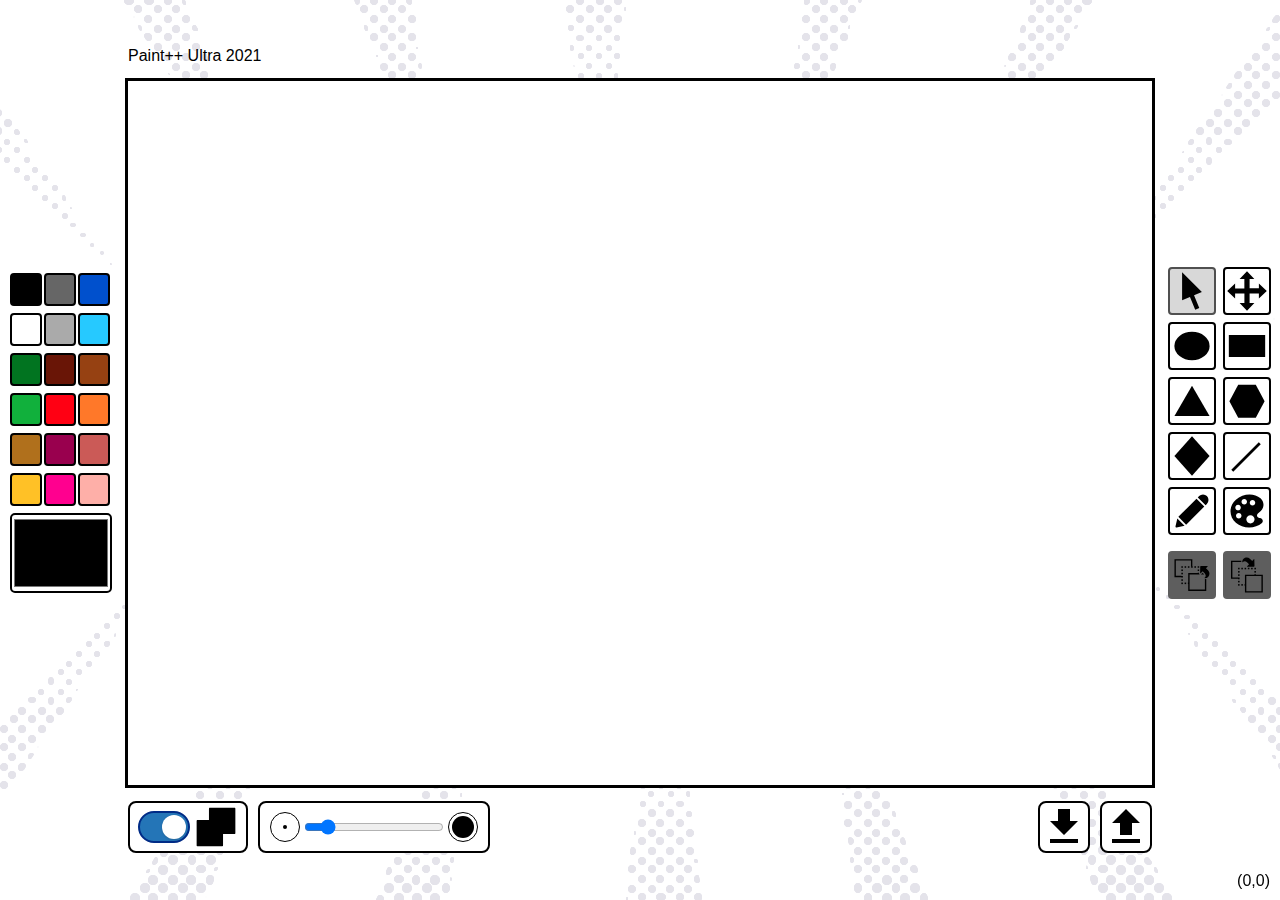
==== index.html @ eb9f4074 "Initial commit" ====
<!doctype html>
<html lang="en">
<head>
  <meta charset="utf-8">
  <title>Paint++ Ultra 2021</title>
  <base href="/">
  <meta name="viewport" content="width=device-width, initial-scale=1">
  <link rel="icon" type="image/x-icon" href="favicon.ico">
<link rel="stylesheet" href="styles.85a7ee2a52427e9ab8f0.css"></head>
<body>
  <app-root></app-root>
<script src="runtime.7b63b9fd40098a2e8207.js" defer></script><script src="polyfills.94daefd414b8355106ab.js" defer></script><script src="main.b0502a61ca4524dc1e3b.js" defer></script></body>
</html>
---- styles.85a7ee2a52427e9ab8f0.css ----
body,html{height:100%}body{margin:0;font-family:-apple-system,BlinkMacSystemFont,Segoe UI,Roboto,Helvetica,Arial,sans-serif,Apple Color Emoji,Segoe UI Emoji,Segoe UI Symbol;-webkit-font-smoothing:antialiased;-moz-osx-font-smoothing:grayscale;background-image:url(/assets/images/textura.png);background-repeat:no-repeat;background-position:50%}button{background:none;color:inherit;border:none;padding:0;font:inherit;cursor:inherit;outline:inherit}input[type=number]{-webkit-appearance:none;-moz-appearance:none;appearance:none;border:none;text-align:center;width:50px;font-size:larger}input[type=file]{opacity:0;width:.1px;height:.1px;position:absolute}.tooltip{position:relative;display:inline-block}.tooltip .tooltiptext{visibility:hidden;width:-webkit-min-content;width:min-content;min-width:100px;background-color:#555;color:#fff;text-align:center;padding:5px;border-radius:6px;white-space:nowrap;position:absolute;z-index:1;bottom:125%;left:50%;margin-left:-60px;opacity:0;transition:opacity .3s;user-select:none;-webkit-user-select:none;-moz-user-select:none;-ms-user-select:none}.tooltip .tooltiptext:after{content:"";position:absolute;top:100%;left:50%;margin-left:-5px;border:5px solid transparent;border-top-color:#555}.tooltip:hover .tooltiptext{visibility:visible;opacity:1}.tooltiptext::selection{background:transparent}
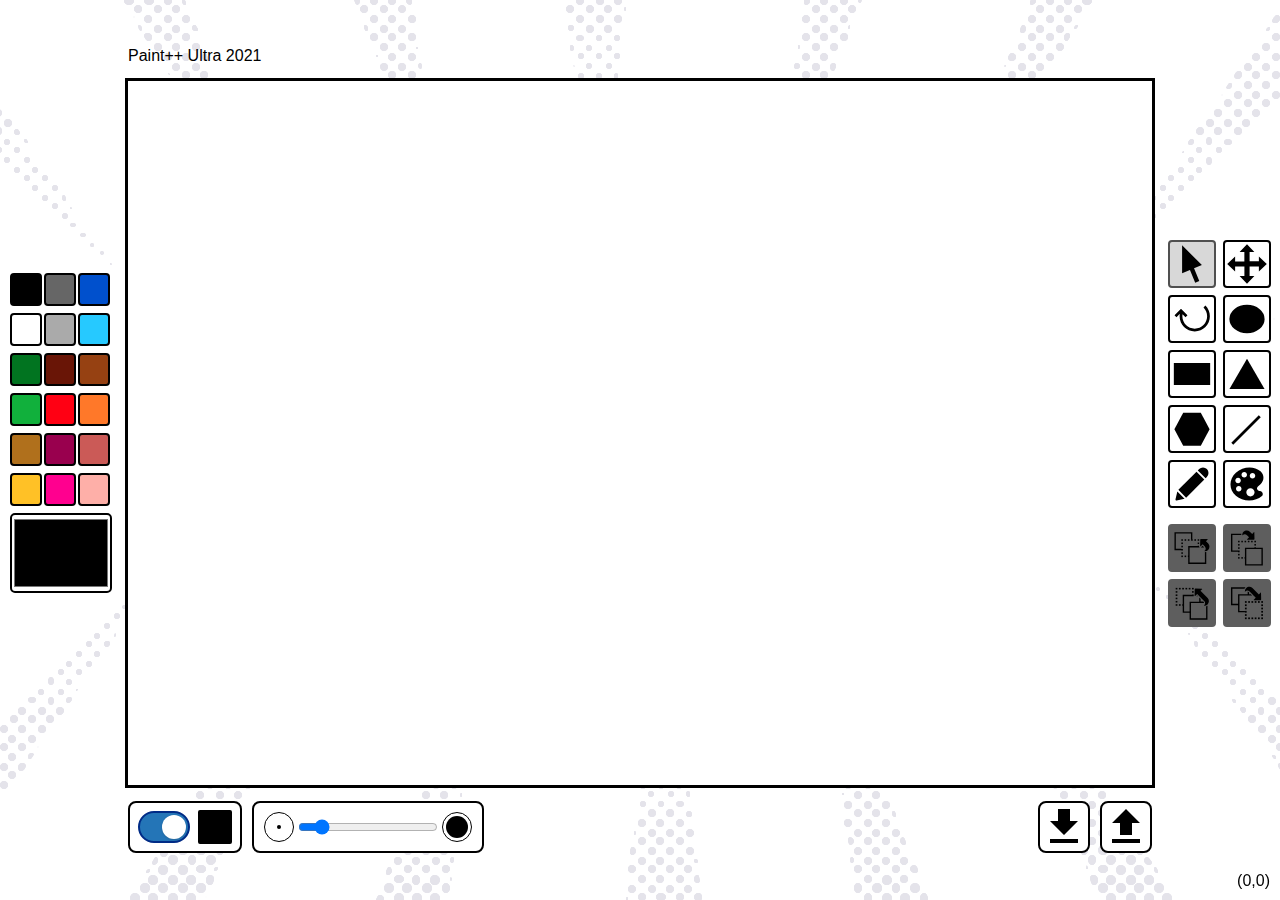
==== commit 1592bad7: "RC version" ====
--- a/index.html
+++ b/index.html
@@ -9,5 +9,5 @@
 <link rel="stylesheet" href="styles.85a7ee2a52427e9ab8f0.css"></head>
 <body>
   <app-root></app-root>
-<script src="runtime.7b63b9fd40098a2e8207.js" defer></script><script src="polyfills.94daefd414b8355106ab.js" defer></script><script src="main.b0502a61ca4524dc1e3b.js" defer></script></body>
+<script src="runtime.7b63b9fd40098a2e8207.js" defer></script><script src="polyfills.94daefd414b8355106ab.js" defer></script><script src="main.e650d970b45489953a84.js" defer></script></body>
 </html>
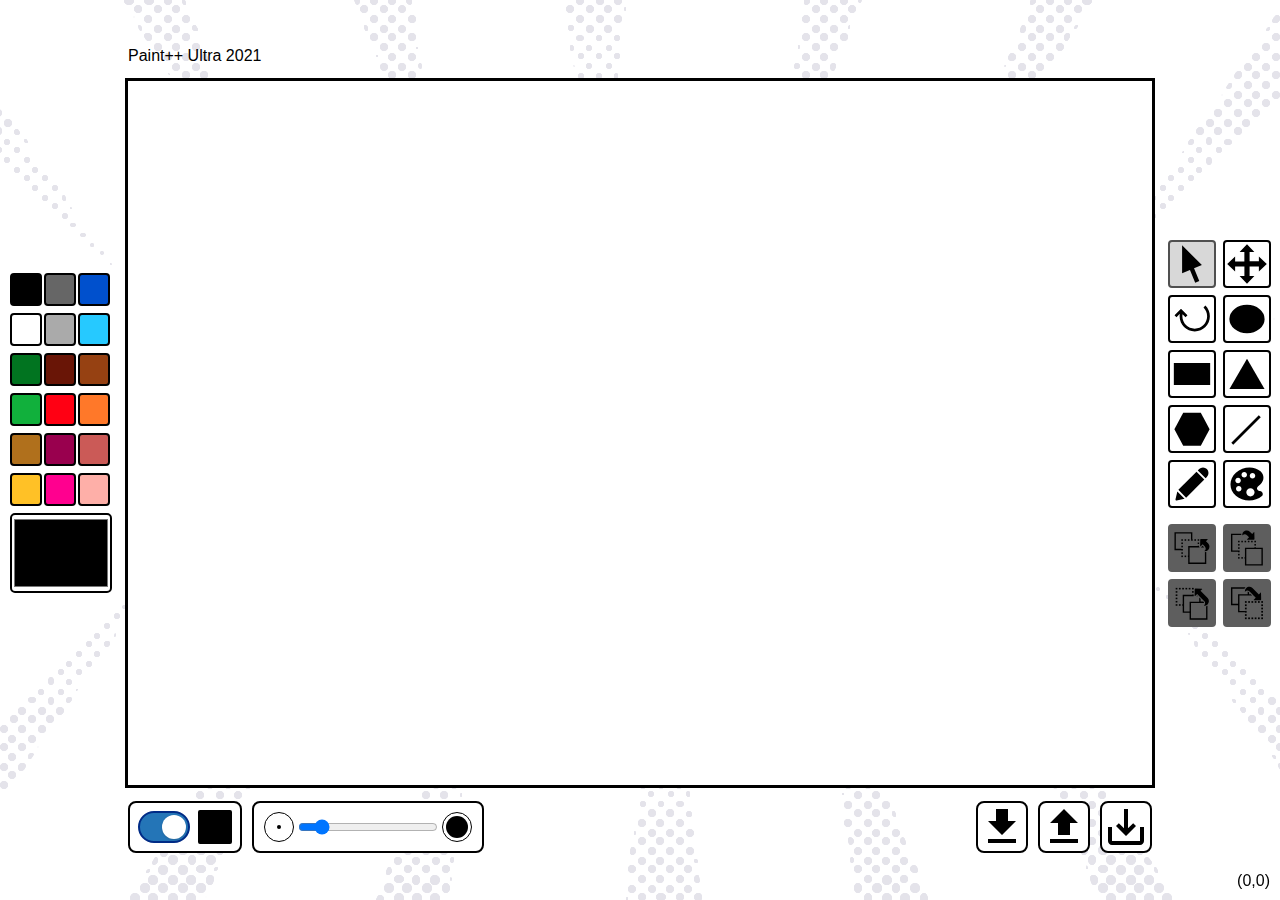
==== commit 9086af02: "Versión final final del Paint" ====
--- a/index.html
+++ b/index.html
@@ -9,5 +9,5 @@
 <link rel="stylesheet" href="styles.85a7ee2a52427e9ab8f0.css"></head>
 <body>
   <app-root></app-root>
-<script src="runtime.7b63b9fd40098a2e8207.js" defer></script><script src="polyfills.94daefd414b8355106ab.js" defer></script><script src="main.e650d970b45489953a84.js" defer></script></body>
+<script src="runtime.7b63b9fd40098a2e8207.js" defer></script><script src="polyfills.94daefd414b8355106ab.js" defer></script><script src="main.d364c62c298425404283.js" defer></script></body>
 </html>
